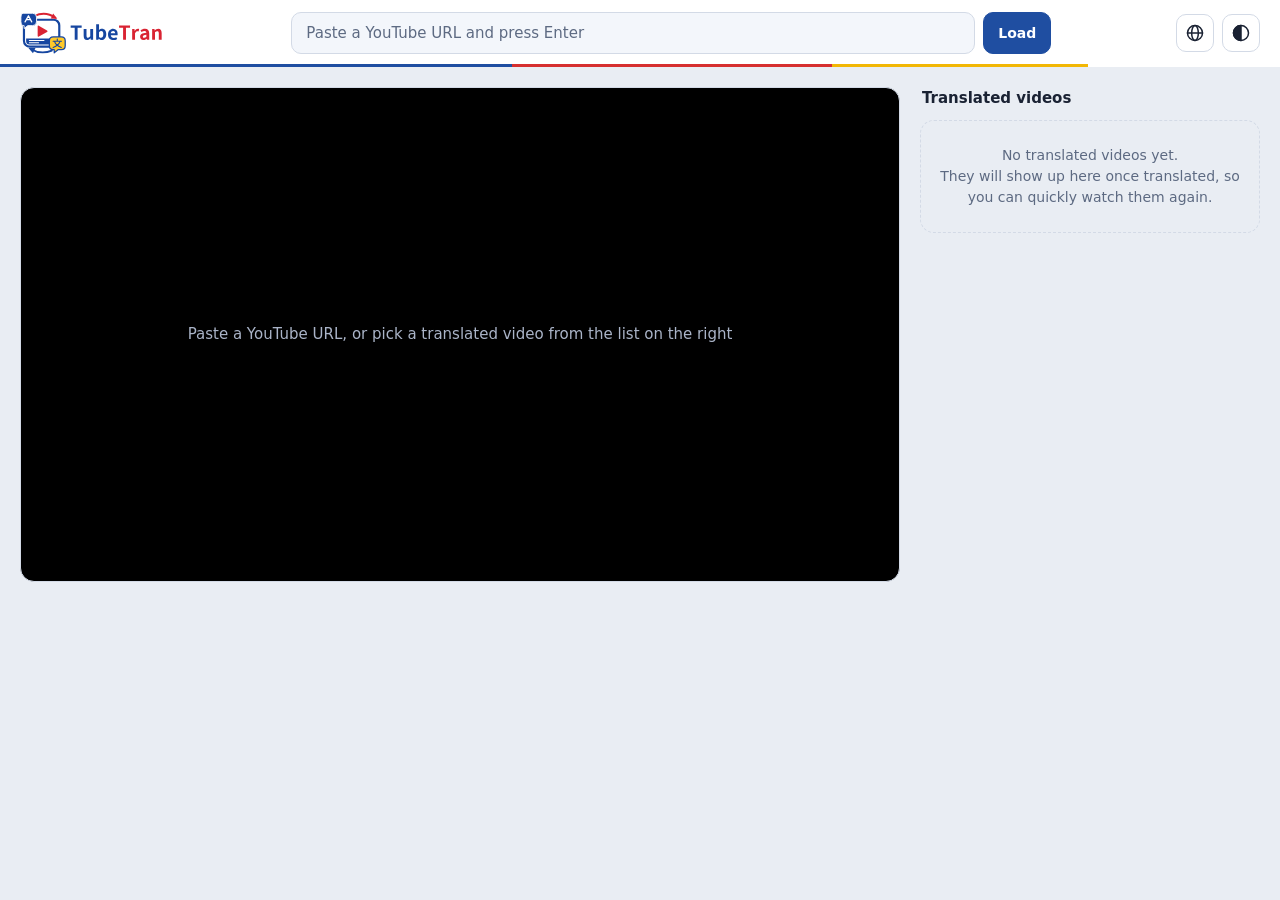
==== static/index.html @ b9a3c611 "水管譯工（trantube）：YouTube 字幕下載、翻譯與雙語播放 本機網頁應用：貼上 YouTube 網址即可播放，並顯示原文＋繁體中文雙語字幕。  後端（FastAPI） - yt-dlp 取" ====
<!doctype html>
<html lang="zh-Hant">
<head>
  <meta charset="utf-8">
  <meta name="viewport" content="width=device-width, initial-scale=1">
  <title>水管譯工</title>
  <link id="favicon" rel="icon" href="/static/logo/tubetran-rx78-light-icon.svg" type="image/svg+xml">
  <meta name="theme-color" content="#1646a0" media="(prefers-color-scheme: light)">
  <meta name="theme-color" content="#1a1030" media="(prefers-color-scheme: dark)">
  <meta name="color-scheme" content="light dark">
  <script>
    // 載入前先套用主題與語系，避免閃爍。
    // 主題／語系只有明確選了才記錄；沒有記錄（預設）就跟隨系統。
    (function () {
      var d = document.documentElement, theme = "auto", lang = "auto";
      try {
        var t = localStorage.getItem("theme"); if (t === "light" || t === "dark") theme = t;
        var l = localStorage.getItem("lang"); if (l === "zh-TW" || l === "en") lang = l;
      } catch (_) {}
      if (theme !== "auto") d.dataset.theme = theme;
      var eff = lang !== "auto" ? lang : (/^zh/i.test(navigator.language || "") ? "zh-TW" : "en");
      d.lang = eff === "en" ? "en" : "zh-Hant";
      d.dataset.lang = eff === "en" ? "en" : "zh";
      document.title = eff === "en" ? "TubeTran" : "水管譯工";
      var dark = theme === "dark" || (theme === "auto" && matchMedia("(prefers-color-scheme: dark)").matches);
      document.getElementById("favicon").href =
        "/static/logo/" + (dark ? "tubetran-eva-dark-icon.svg" : "tubetran-rx78-light-icon.svg");
    })();
  </script>
  <link rel="stylesheet" href="/static/style.css">
</head>
<body>
  <header class="topbar">
    <!-- 標誌：淺色＝RX-78-2、深色＝EVA 初號機；中文／英文各一版，由 CSS 依主題與語系只顯示其中一個 -->
    <div class="brand">
      <img class="brand-logo light zh" src="/static/logo/tubetran-rx78-light-zh-TW.svg" alt="水管譯工" data-i18n-attr="alt:brand_alt">
      <img class="brand-logo light en" src="/static/logo/tubetran-rx78-light-en.svg" alt="水管譯工" data-i18n-attr="alt:brand_alt">
      <img class="brand-logo dark zh" src="/static/logo/tubetran-eva-dark-zh-TW.svg" alt="水管譯工" data-i18n-attr="alt:brand_alt">
      <img class="brand-logo dark en" src="/static/logo/tubetran-eva-dark-en.svg" alt="水管譯工" data-i18n-attr="alt:brand_alt">
    </div>
    <form id="form">
      <input id="url" placeholder="貼上 YouTube 網址，按 Enter 載入" data-i18n-attr="placeholder:url_ph" required autocomplete="off">
      <button class="btn primary" data-i18n="load">載入</button>
    </form>
    <!-- 三態按鈕：每按一下切換到下一個狀態（自動 → 第二個 → 第三個 → 自動）。
         圖示全部是單色向量（currentColor），不使用有自己顏色的字元／emoji。 -->
    <div class="hdr-ctrls">
      <button id="lang-btn" class="btn icon ctrl-btn" type="button" data-state="auto">
        <!-- 自動（跟隨系統語言）：地球 -->
        <svg class="st" data-s="auto" viewBox="0 0 24 24" fill="none" stroke="currentColor" stroke-width="1.8" stroke-linecap="round" stroke-linejoin="round" aria-hidden="true">
          <circle cx="12" cy="12" r="9"/><ellipse cx="12" cy="12" rx="4" ry="9"/><path d="M3 12h18"/>
        </svg>
        <span class="st txt" data-s="zh-TW" aria-hidden="true">中</span>
        <span class="st txt" data-s="en" aria-hidden="true">EN</span>
      </button>
      <button id="theme-btn" class="btn icon ctrl-btn" type="button" data-state="auto">
        <!-- 自動（跟隨系統配色）：半填色、半不填色的圓 -->
        <svg class="st" data-s="auto" viewBox="0 0 24 24" fill="none" stroke="currentColor" stroke-width="1.8" stroke-linecap="round" stroke-linejoin="round" aria-hidden="true">
          <circle cx="12" cy="12" r="9"/><path d="M12 3a9 9 0 0 0 0 18z" fill="currentColor"/>
        </svg>
        <!-- 淺色：太陽 -->
        <svg class="st" data-s="light" viewBox="0 0 24 24" fill="none" stroke="currentColor" stroke-width="1.8" stroke-linecap="round" stroke-linejoin="round" aria-hidden="true">
          <circle cx="12" cy="12" r="4"/><path d="M12 2.5v2.2M12 19.3v2.2M2.5 12h2.2M19.3 12h2.2M5.3 5.3l1.6 1.6M17.1 17.1l1.6 1.6M5.3 18.7l1.6-1.6M17.1 6.9l1.6-1.6"/>
        </svg>
        <!-- 深色：月亮 -->
        <svg class="st" data-s="dark" viewBox="0 0 24 24" fill="none" stroke="currentColor" stroke-width="1.8" stroke-linecap="round" stroke-linejoin="round" aria-hidden="true">
          <path d="M20.5 14.2A8.5 8.5 0 1 1 9.8 3.5a6.8 6.8 0 0 0 10.7 10.7z"/>
        </svg>
      </button>
    </div>
  </header>

  <main class="layout">
    <section class="col-main">
      <div id="stage">
        <div id="empty" data-i18n="empty">貼上 YouTube 網址，或從右側選一支已翻譯的影片</div>
        <div id="player"></div>
        <div id="overlay"></div>
        <div id="busy" hidden><span class="spin" aria-hidden="true"></span><span id="busy-text"></span></div>
        <button id="fs" type="button" title="全螢幕 (F)" aria-label="全螢幕" data-i18n-attr="title:fs;aria-label:fs">⛶</button>
      </div>

      <!-- 影片標題：有譯名時譯名為主、原標題為輔（與右側影片清單一致） -->
      <div id="vtitle" hidden>
        <div class="vt-main"></div>
        <div class="vt-orig" hidden></div>
      </div>

      <div id="progress" class="card" hidden aria-live="polite">
        <ol class="steps">
          <li data-step="subs" data-i18n="step_subs">取得字幕</li>
          <li data-step="stt" data-i18n="step_stt" hidden>語音辨識</li>
          <li data-step="trans" data-i18n="step_trans">翻譯</li>
        </ol>
        <div class="pbar" role="progressbar" aria-valuemin="0" aria-valuemax="100"><div id="pfill" class="fill"></div></div>
        <div class="pline"><span id="plabel"></span><b id="ppct"></b></div>
        <p id="phint" class="phint"></p>
      </div>

      <div id="status" role="status"></div>

      <div id="bar" class="toolbar" hidden>
        <div class="seg" role="radiogroup" aria-label="字幕顯示模式" data-i18n-attr="aria-label:mode_label">
          <label><input type="radio" name="mode" value="both" checked><span data-i18n="mode_both">雙語</span></label>
          <label><input type="radio" name="mode" value="orig"><span data-i18n="mode_orig">原文</span></label>
          <label><input type="radio" name="mode" value="trans"><span data-i18n="mode_trans">譯文</span></label>
        </div>
        <label class="check"><input type="checkbox" id="hide-native" checked> <span data-i18n="hide_native">隱藏 YouTube 原字幕</span></label>
        <span class="sp"></span>
        <a id="dl-srt" class="btn" href="#" data-i18n="dl_srt">下載 SRT</a>
        <a id="dl-vtt" class="btn" href="#" data-i18n="dl_vtt">下載 VTT</a>
      </div>

      <details id="transcript" class="card" hidden>
        <summary><span id="transcript-title"></span></summary>
        <div id="list"></div>
      </details>
    </section>

    <aside class="col-side">
      <div class="side-head">
        <h2 data-i18n="side_title">已翻譯的影片</h2>
        <span id="lib-count" class="badge"></span>
      </div>
      <div id="library"></div>
    </aside>
  </main>
  <script src="/static/i18n.js"></script>
  <script src="/static/app.js"></script>
</body>
</html>
---- static/style.css ----
/* ── 主題色票 ──────────────────────────────────────────
   淺色：RX-78-2 鋼彈（白、藍、紅、黃）
   深色：EVA 初號機（紫、螢光綠、橘） */
:root {
  color-scheme: light;
  --bg: #e9edf3;
  --surface: #ffffff;
  --surface-2: #f3f6fb;
  --border: #d3dae6;
  --text: #1a2233;
  --muted: #5d6a82;
  --primary: #1f4ea1;          /* RX-78-2 藍 */
  --primary-hover: #173c7e;
  --on-primary: #ffffff;
  --accent: #1f4ea1;           /* 譯文顏色 */
  --danger: #d62f2f;           /* RX-78-2 紅 */
  --warn: #f2b705;             /* RX-78-2 黃 */
  --hl: #dbe6fa;
  --ring: #f2b705;
  --stripe: linear-gradient(90deg, #1f4ea1 0 40%, #d62f2f 40% 65%, #f2b705 65% 85%, #ffffff 85%);
  --radius: 14px;
  --topbar-h: 72px;
}
@media (prefers-color-scheme: dark) {
  :root:not([data-theme="light"]) {
    color-scheme: dark;
    --bg: #0e0818;
    --surface: #1a1030;
    --surface-2: #231544;
    --border: #3a2766;
    --text: #ece5f8;
    --muted: #a597c4;
    --primary: #7a3fe0;        /* 初號機紫 */
    --primary-hover: #9158f0;
    --on-primary: #ffffff;
    --accent: #9dff2e;         /* 螢光綠 */
    --danger: #ff6a1a;         /* 橘 */
    --warn: #ff8a1f;
    --hl: #2f1c5a;
    --ring: #9dff2e;
    --stripe: linear-gradient(90deg, #7a3fe0 0 45%, #9dff2e 45% 75%, #ff8a1f 75%);
  }
}
:root[data-theme="dark"] {
  color-scheme: dark;
  --bg: #0e0818;
  --surface: #1a1030;
  --surface-2: #231544;
  --border: #3a2766;
  --text: #ece5f8;
  --muted: #a597c4;
  --primary: #7a3fe0;
  --primary-hover: #9158f0;
  --on-primary: #ffffff;
  --accent: #9dff2e;
  --danger: #ff6a1a;
  --warn: #ff8a1f;
  --hl: #2f1c5a;
  --ring: #9dff2e;
  --stripe: linear-gradient(90deg, #7a3fe0 0 45%, #9dff2e 45% 75%, #ff8a1f 75%);
}

* { box-sizing: border-box; }
html { scrollbar-color: var(--border) transparent; }
body {
  margin: 0; background: var(--bg); color: var(--text);
  font: 15px/1.5 system-ui, -apple-system, "Segoe UI", "Microsoft JhengHei", sans-serif;
}
:focus-visible { outline: 2px solid var(--ring); outline-offset: 2px; }

/* ── 頂欄 ── */
.topbar {
  position: sticky; top: 0; z-index: 10;
  display: flex; align-items: center; gap: 14px;
  padding: 10px 20px; background: var(--surface);
  border-bottom: 1px solid var(--border);
}
.topbar::after { content: ""; position: absolute; left: 0; right: 0; bottom: -1px; height: 3px; background: var(--stripe); }
/* 左上角標誌：四張圖（淺／深 × 中／英），依「實際生效的主題」與「語系」只顯示其中一張。
   預設（沒有 data-theme）= 跟隨系統：先當淺色，系統是深色時由底下的 media 蓋掉。
   語系：data-lang="en" 顯示英文版，其餘（含尚未設定）顯示中文版。 */
.brand { flex: none; display: flex; align-items: center; user-select: none; }
.brand-logo { display: none; height: 46px; width: auto; }
:root:not([data-theme="dark"]):not([data-lang="en"]) .brand-logo.light.zh,
:root:not([data-theme="dark"])[data-lang="en"] .brand-logo.light.en,
:root[data-theme="dark"]:not([data-lang="en"]) .brand-logo.dark.zh,
:root[data-theme="dark"][data-lang="en"] .brand-logo.dark.en { display: block; }
@media (prefers-color-scheme: dark) {
  :root:not([data-theme]):not([data-lang="en"]) .brand-logo.light.zh,
  :root:not([data-theme])[data-lang="en"] .brand-logo.light.en { display: none; }
  :root:not([data-theme]):not([data-lang="en"]) .brand-logo.dark.zh,
  :root:not([data-theme])[data-lang="en"] .brand-logo.dark.en { display: block; }
}

/* 右上角：語言與主題的三態按鈕。圖示一律用 currentColor（單色），依 data-state 只顯示目前狀態的那一個 */
.hdr-ctrls { display: flex; gap: 8px; flex: none; }
.ctrl-btn { color: var(--text); }
.ctrl-btn .st { display: none; width: 20px; height: 20px; }
.ctrl-btn .st.txt { width: auto; height: auto; font-size: 15px; font-weight: 700; line-height: 1; letter-spacing: 0; }
.ctrl-btn[data-state="auto"] .st[data-s="auto"],
.ctrl-btn[data-state="light"] .st[data-s="light"],
.ctrl-btn[data-state="dark"] .st[data-s="dark"],
.ctrl-btn[data-state="zh-TW"] .st[data-s="zh-TW"],
.ctrl-btn[data-state="en"] .st[data-s="en"] { display: block; }
#form { flex: 1; display: flex; gap: 8px; max-width: 760px; margin: 0 auto; }
#url {
  flex: 1; min-width: 0; padding: 9px 14px; border-radius: 10px;
  border: 1px solid var(--border); background: var(--surface-2); color: var(--text); font: inherit;
}
#url::placeholder { color: var(--muted); }

/* ── 按鈕 ── */
.btn {
  display: inline-flex; align-items: center; justify-content: center; gap: 6px;
  padding: 8px 14px; border-radius: 10px; border: 1px solid var(--border);
  background: var(--surface); color: var(--text); font: inherit; font-size: 14px;
  text-decoration: none; cursor: pointer; transition: background .15s, border-color .15s;
}
.btn:hover { background: var(--surface-2); border-color: var(--primary); }
.btn.primary { background: var(--primary); border-color: var(--primary); color: var(--on-primary); font-weight: 600; }
.btn.primary:hover { background: var(--primary-hover); border-color: var(--primary-hover); }
.btn.icon { width: 38px; height: 38px; padding: 0; font-size: 18px; }

/* ── 版面 ── */
.layout {
  display: grid; grid-template-columns: minmax(0, 1fr) 340px; gap: 20px;
  max-width: 1500px; margin: 0 auto; padding: 20px;
  align-items: start;
}
.col-main { min-width: 0; }
.card { background: var(--surface); border: 1px solid var(--border); border-radius: var(--radius); }

/* ── 播放器與字幕疊層 ── */
#stage {
  position: relative; width: 100%; aspect-ratio: 16 / 9; background: #000;
  border-radius: var(--radius); overflow: hidden; border: 1px solid var(--border);
  container-type: inline-size;
}
#stage:fullscreen { aspect-ratio: auto; height: 100%; border: 0; border-radius: 0; }
#empty {
  position: absolute; inset: 0; display: grid; place-items: center; padding: 24px;
  text-align: center; color: #aab4c8; font-size: 15px;
}
#empty[hidden] { display: none; }
#player, #player iframe { position: absolute; inset: 0; width: 100%; height: 100%; }
/* 字幕疊在影片上；不攔截點擊，避免擋住播放器操作 */
#overlay {
  position: absolute; left: 4%; right: 4%; bottom: max(56px, 9%); z-index: 1;
  text-align: center; pointer-events: none;
  font-size: clamp(14px, 2.6cqw, 44px); line-height: 1.4; color: #fff;
  text-shadow: 0 0 4px #000, 0 0 4px #000, 1px 1px 2px #000;
}
#overlay div { margin-top: .15em; }
#overlay .t { color: #fde047; }
#fs {
  position: absolute; top: 10px; right: 10px; z-index: 2;
  padding: 4px 10px; font-size: 18px; border-radius: 8px; border: 0;
  background: #000a; color: #fff; cursor: pointer; opacity: 0; transition: opacity .2s;
}
#stage:hover #fs, #stage.active #fs { opacity: 1; }
#stage:fullscreen:not(.active) { cursor: none; }

/* ── 處理進度（取得字幕／辨識／翻譯） ── */
#progress { margin-top: 12px; padding: 16px 18px; border-color: var(--primary); }
#progress[hidden] { display: none; }
.steps { list-style: none; display: flex; gap: 8px; margin: 0 0 12px; padding: 0; flex-wrap: wrap; }
.steps li[hidden] { display: none; }
.steps li {
  padding: 3px 12px; border-radius: 999px; font-size: 13px;
  background: var(--surface-2); border: 1px solid var(--border); color: var(--muted);
}
.steps li.done { color: var(--text); }
.steps li.done::before { content: "✓ "; color: var(--accent); font-weight: 700; }
.steps li.active { background: var(--primary); border-color: var(--primary); color: var(--on-primary); font-weight: 600; }
.pbar { height: 14px; border-radius: 999px; background: var(--surface-2); border: 1px solid var(--border); overflow: hidden; }
.pbar .fill {
  height: 100%; width: 0; border-radius: 999px; background: var(--primary);
  background-image: linear-gradient(45deg, #fff3 25%, transparent 25% 50%, #fff3 50% 75%, transparent 75%);
  background-size: 22px 22px; animation: stripes 1s linear infinite;
  transition: width .5s ease;
}
.pbar.indet .fill { width: 35%; transition: none; animation: stripes 1s linear infinite, slide 1.4s ease-in-out infinite; }
.pline { display: flex; justify-content: space-between; align-items: baseline; margin-top: 10px; font-size: 14px; }
.pline b { font-size: 20px; color: var(--accent); font-variant-numeric: tabular-nums; }
.phint { margin: 6px 0 0; font-size: 12.5px; color: var(--muted); }
@keyframes stripes { to { background-position: 22px 0; } }
@keyframes slide { 0% { margin-left: -35%; } 100% { margin-left: 100%; } }

#busy {
  position: absolute; top: 10px; left: 10px; z-index: 2; display: flex; align-items: center; gap: 8px;
  padding: 5px 12px; border-radius: 999px; background: #000b; color: #fff; font-size: 13px; pointer-events: none;
}
#busy[hidden] { display: none; }
.spin { width: 12px; height: 12px; border-radius: 50%; border: 2px solid #fff5; border-top-color: #fff; animation: spin .8s linear infinite; }
@keyframes spin { to { transform: rotate(360deg); } }
@media (prefers-reduced-motion: reduce) {
  .pbar .fill, .pbar.indet .fill, .spin { animation: none; }
}

/* 播放器下方的影片標題 */
#vtitle { margin: 12px 2px 0; }
#vtitle[hidden] { display: none; }
.vt-main { font-size: 18px; font-weight: 700; line-height: 1.4; overflow-wrap: anywhere; }
.vt-orig { margin-top: 2px; font-size: 13px; color: var(--muted); overflow-wrap: anywhere; }
.vt-orig[hidden] { display: none; }
#vtitle + #progress, #vtitle + #status { margin-top: 10px; }

#status { margin: 12px 2px 0; color: var(--muted); font-size: 14px; min-height: 1.5em; }
#status.err { color: var(--danger); font-weight: 600; }

/* ── 工具列 ── */
.toolbar { display: flex; flex-wrap: wrap; align-items: center; gap: 12px; margin: 12px 0; }
.toolbar[hidden] { display: none; }
.sp { flex: 1; }
.seg { display: inline-flex; padding: 3px; gap: 2px; border-radius: 10px; background: var(--surface-2); border: 1px solid var(--border); }
.seg label { cursor: pointer; }
.seg input { position: absolute; opacity: 0; pointer-events: none; }
.seg span { display: block; padding: 5px 14px; border-radius: 8px; font-size: 14px; color: var(--muted); }
.seg input:checked + span { background: var(--primary); color: var(--on-primary); font-weight: 600; }
.seg input:focus-visible + span { outline: 2px solid var(--ring); outline-offset: 1px; }
.check { display: inline-flex; align-items: center; gap: 6px; font-size: 14px; color: var(--muted); cursor: pointer; }
.check input { accent-color: var(--primary); }

/* ── 字幕清單（預設收合） ── */
#transcript[hidden] { display: none; }
#transcript summary {
  list-style: none; cursor: pointer; padding: 12px 16px; font-weight: 600;
  display: flex; align-items: center; gap: 8px; user-select: none;
}
#transcript summary::-webkit-details-marker { display: none; }
#transcript summary::before {
  content: ""; width: 7px; height: 7px; border-right: 2px solid var(--muted); border-bottom: 2px solid var(--muted);
  transform: rotate(-45deg); transition: transform .15s;
}
#transcript[open] summary::before { transform: rotate(45deg); }
#transcript[open] summary { border-bottom: 1px solid var(--border); }
#list { position: relative; max-height: 380px; overflow-y: auto; }
.row { padding: 9px 16px; cursor: pointer; border-left: 3px solid transparent; border-bottom: 1px solid var(--border); font-size: 14px; }
.row:last-child { border-bottom: 0; }
.row:hover { background: var(--surface-2); }
.row.on { background: var(--hl); border-left-color: var(--primary); }
.row small { display: block; color: var(--muted); font-size: 12px; }
.row .t { color: var(--accent); }

/* ── 右側影片庫 ── */
.col-side { position: sticky; top: calc(var(--topbar-h) + 12px); max-height: calc(100vh - var(--topbar-h) - 32px); display: flex; flex-direction: column; }
.side-head { display: flex; align-items: center; justify-content: space-between; margin: 0 2px 10px; }
.side-head h2 { margin: 0; font-size: 15px; }
.badge {
  display: inline-block; padding: 1px 8px; border-radius: 999px; font-size: 12px;
  background: var(--surface-2); border: 1px solid var(--border); color: var(--muted);
}
.badge:empty { display: none; }
#library { overflow-y: auto; display: flex; flex-direction: column; gap: 10px; padding-bottom: 4px; }
.lib-empty { padding: 24px 12px; text-align: center; color: var(--muted); font-size: 14px; border: 1px dashed var(--border); border-radius: var(--radius); }
.item {
  position: relative; display: flex; gap: 10px; padding: 8px; width: 100%; text-align: left;
  background: var(--surface); border: 1px solid var(--border); border-radius: 12px;
  color: inherit; font: inherit; cursor: pointer; transition: border-color .15s, background .15s;
}
.item:hover { border-color: var(--primary); }
.item.active { background: var(--hl); border-color: var(--primary); box-shadow: inset 3px 0 0 var(--primary); }
.item img { width: 112px; aspect-ratio: 16 / 9; object-fit: cover; border-radius: 8px; background: var(--surface-2); flex: none; }
.item .info { min-width: 0; padding-right: 22px; }
.item .name {
  font-size: 13.5px; font-weight: 600; line-height: 1.35;
  display: -webkit-box; -webkit-line-clamp: 2; -webkit-box-orient: vertical; overflow: hidden;
}
.item .orig {
  margin-top: 2px; font-size: 12px; color: var(--muted);
  white-space: nowrap; overflow: hidden; text-overflow: ellipsis;
}
.item .meta { margin-top: 4px; font-size: 12px; color: var(--muted); }
.item .resume { margin-top: 6px; height: 3px; border-radius: 3px; background: var(--border); overflow: hidden; }
.item .resume[hidden] { display: none; }
.item .resume i { display: block; height: 100%; background: var(--accent); transition: width .4s; }
.item .del {
  position: absolute; top: 6px; right: 6px; width: 24px; height: 24px; border-radius: 6px;
  border: 0; background: transparent; color: var(--muted); font-size: 14px; line-height: 1; cursor: pointer;
  opacity: 0; transition: opacity .15s, background .15s, color .15s;
}
.item:hover .del, .item:focus-within .del, .item .del:focus-visible { opacity: 1; }
/* 「檢查」按鈕：在刪除鈕左邊，只有已完成的項目才有 */
.item .chk {
  position: absolute; top: 6px; right: 34px; z-index: 2; width: 24px; height: 24px; border-radius: 6px;
  border: 0; background: transparent; color: var(--muted); cursor: pointer;
  display: grid; place-items: center; opacity: 0; transition: opacity .15s, background .15s, color .15s;
}
.item .chk svg { width: 16px; height: 16px; }
.item:hover .chk, .item:focus-within .chk, .item .chk:focus-visible, .item .chk.busy { opacity: 1; }
.item .chk:hover { background: var(--primary); color: var(--on-primary); }
.item .chk.busy { pointer-events: none; }
.item .chk.busy svg { animation: spin .8s linear infinite; }
.item:not(.pending) .info { padding-right: 56px; }
@media (hover: none) { .item .chk { opacity: 1; } }
.item .del:hover { background: var(--danger); color: #fff; }
@media (hover: none) { .item .del { opacity: 1; } }

/* 翻譯進行中的句子：譯文尚未產生 */
.pending { opacity: .6; font-style: italic; }
#overlay .t.pending { color: #fff; opacity: .6; }

/* ── 影片庫：尚未完成的影片（半透明＋進度填滿） ── */
.item { overflow: hidden; }
.item > img, .item > .info { position: relative; z-index: 1; }
.item .del { z-index: 2; }
.item .pfill { position: absolute; inset: 0; pointer-events: none; z-index: 0; }
.item .pfill i {
  display: block; height: 100%; width: 0; transition: width .6s ease;
  background: color-mix(in srgb, var(--accent) 32%, transparent);
  border-right: 2px solid var(--accent);
}
.item.pending { border-style: dashed; }
.item.pending > img, .item.pending > .info { opacity: .62; }
.item.pending:hover > img, .item.pending:hover > .info { opacity: .85; }
.item.indet .pfill i { width: 35%; transition: none; border-right: 0; animation: slide 1.6s ease-in-out infinite; }
.item.paused .pfill i { background: color-mix(in srgb, var(--warn) 30%, transparent); border-right-color: var(--warn); }
.item .state { margin-top: 4px; font-size: 12px; font-weight: 600; color: var(--accent); }
.item.paused .state { color: var(--warn); }
.item .state[hidden] { display: none; }
.item.running .del { display: none; } /* 背景任務進行中不能刪除 */
@media (prefers-reduced-motion: reduce) { .item.indet .pfill i { animation: none; width: 100%; opacity: .5; } }

/* ── 窄螢幕 ── */
@media (max-width: 960px) {
  .layout { grid-template-columns: 1fr; padding: 14px; }
  .col-side { position: static; max-height: none; }
  #library { max-height: 60vh; }
  .brand-logo { height: 36px; }
  .topbar { flex-wrap: wrap; }
  #form { order: 3; flex-basis: 100%; max-width: none; } /* 窄螢幕：網址列換到第二行 */
  .hdr-ctrls { margin-left: auto; }
  .topbar { padding: 10px 14px; }
}
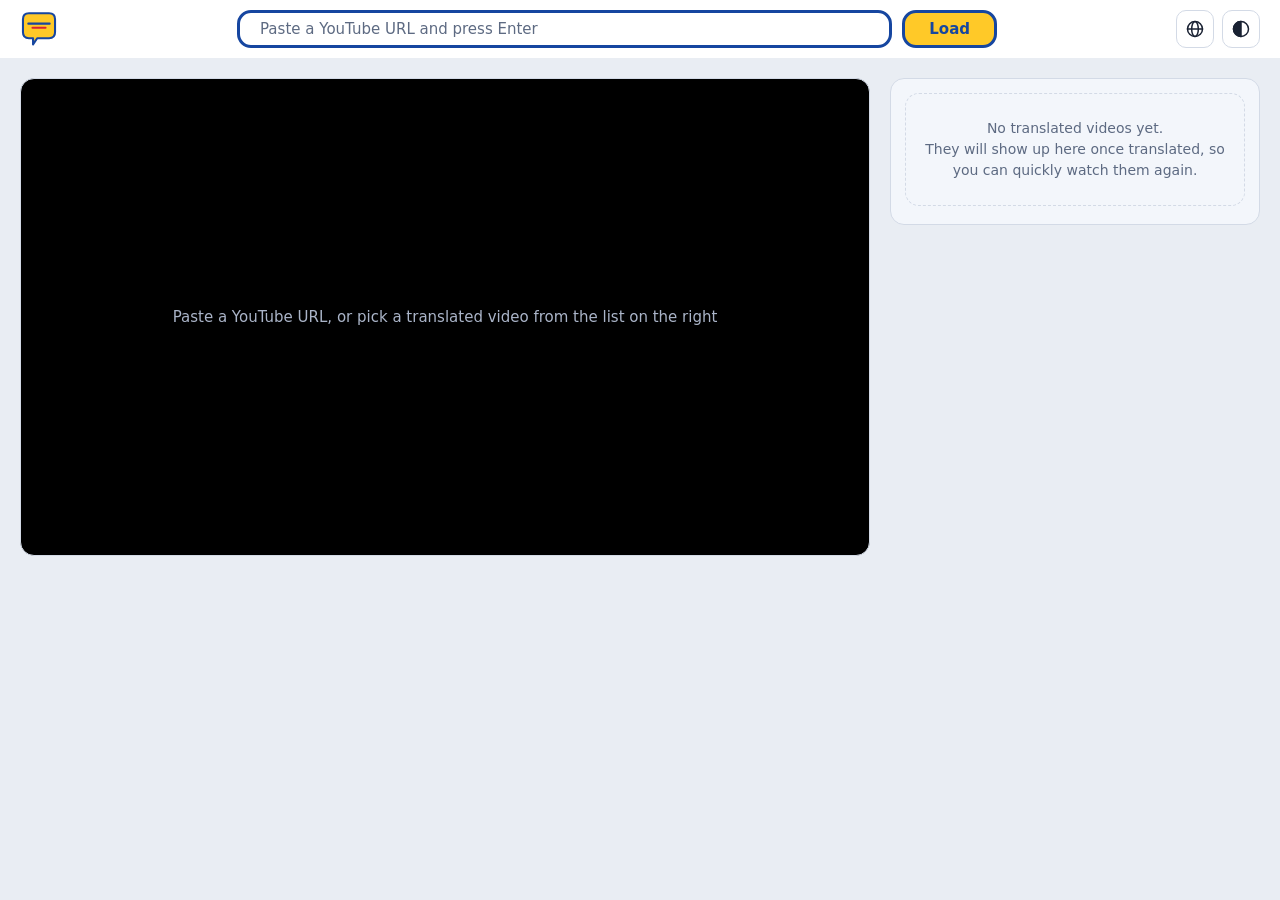
==== commit 2952296d: "影片庫搜尋與標籤、卡片版面與圖示風格改版 影片庫 - 新增搜尋（標題、譯名、標籤）與標籤：每支影片可加標籤，點標籤篩選（可複選，需同時符合），標籤存在 cache/<id>/tags.json - 卡" ====
--- a/static/index.html
+++ b/static/index.html
@@ -4,7 +4,7 @@
   <meta charset="utf-8">
   <meta name="viewport" content="width=device-width, initial-scale=1">
   <title>水管譯工</title>
-  <link id="favicon" rel="icon" href="/static/logo/tubetran-rx78-light-icon.svg" type="image/svg+xml">
+  <link id="favicon" rel="icon" href="/static/logo/tubetran-light-icon.svg" type="image/svg+xml">
   <meta name="theme-color" content="#1646a0" media="(prefers-color-scheme: light)">
   <meta name="theme-color" content="#1a1030" media="(prefers-color-scheme: dark)">
   <meta name="color-scheme" content="light dark">
@@ -24,19 +24,17 @@
       document.title = eff === "en" ? "TubeTran" : "水管譯工";
       var dark = theme === "dark" || (theme === "auto" && matchMedia("(prefers-color-scheme: dark)").matches);
       document.getElementById("favicon").href =
-        "/static/logo/" + (dark ? "tubetran-eva-dark-icon.svg" : "tubetran-rx78-light-icon.svg");
+        "/static/logo/" + (dark ? "tubetran-dark-icon.svg" : "tubetran-light-icon.svg");
     })();
   </script>
   <link rel="stylesheet" href="/static/style.css">
 </head>
 <body>
   <header class="topbar">
-    <!-- 標誌：淺色＝RX-78-2、深色＝EVA 初號機；中文／英文各一版，由 CSS 依主題與語系只顯示其中一個 -->
+    <!-- 標誌：只有圖示，不放程式名稱（名稱只出現在網頁標題與桌面版視窗標題）；淺色／深色各一個，由 CSS 依主題只顯示其中一個 -->
     <div class="brand">
-      <img class="brand-logo light zh" src="/static/logo/tubetran-rx78-light-zh-TW.svg" alt="水管譯工" data-i18n-attr="alt:brand_alt">
-      <img class="brand-logo light en" src="/static/logo/tubetran-rx78-light-en.svg" alt="水管譯工" data-i18n-attr="alt:brand_alt">
-      <img class="brand-logo dark zh" src="/static/logo/tubetran-eva-dark-zh-TW.svg" alt="水管譯工" data-i18n-attr="alt:brand_alt">
-      <img class="brand-logo dark en" src="/static/logo/tubetran-eva-dark-en.svg" alt="水管譯工" data-i18n-attr="alt:brand_alt">
+      <img class="brand-logo light" src="/static/logo/tubetran-light-icon.svg" alt="" aria-hidden="true">
+      <img class="brand-logo dark" src="/static/logo/tubetran-dark-icon.svg" alt="" aria-hidden="true">
     </div>
     <form id="form">
       <input id="url" placeholder="貼上 YouTube 網址，按 Enter 載入" data-i18n-attr="placeholder:url_ph" required autocomplete="off">
@@ -117,12 +115,15 @@
       </details>
     </section>
 
-    <aside class="col-side">
-      <div class="side-head">
-        <h2 data-i18n="side_title">已翻譯的影片</h2>
-        <span id="lib-count" class="badge"></span>
+    <aside class="col-side" aria-label="已翻譯的影片" data-i18n-attr="aria-label:side_title">
+      <!-- 搜尋與標籤篩選：放在 #library 之外，清單重畫時不會失去輸入焦點 -->
+      <div id="lib-tools" hidden>
+        <input id="lib-search" type="search" placeholder="搜尋標題或標籤" autocomplete="off"
+               data-i18n-attr="placeholder:lib_search_ph;aria-label:lib_search_ph">
+        <div id="tag-filter" role="group" aria-label="依標籤篩選" data-i18n-attr="aria-label:tag_filter_label"></div>
       </div>
       <div id="library"></div>
+      <datalist id="tag-suggest"></datalist>
     </aside>
   </main>
   <script src="/static/i18n.js"></script>
--- a/static/style.css
+++ b/static/style.css
@@ -1,6 +1,6 @@
 /* ── 主題色票 ──────────────────────────────────────────
-   淺色：RX-78-2 鋼彈（白、藍、紅、黃）
-   深色：EVA 初號機（紫、螢光綠、橘） */
+   淺色：白、藍、紅、黃
+   深色：紫、螢光綠、橘 */
 :root {
   color-scheme: light;
   --bg: #e9edf3;
@@ -9,17 +9,20 @@
   --border: #d3dae6;
   --text: #1a2233;
   --muted: #5d6a82;
-  --primary: #1f4ea1;          /* RX-78-2 藍 */
+  --primary: #1f4ea1;          /* 藍 */
   --primary-hover: #173c7e;
   --on-primary: #ffffff;
   --accent: #1f4ea1;           /* 譯文顏色 */
-  --danger: #d62f2f;           /* RX-78-2 紅 */
-  --warn: #f2b705;             /* RX-78-2 黃 */
+  --danger: #d62f2f;           /* 紅 */
+  --warn: #f2b705;             /* 黃 */
   --hl: #dbe6fa;
   --ring: #f2b705;
-  --stripe: linear-gradient(90deg, #1f4ea1 0 40%, #d62f2f 40% 65%, #f2b705 65% 85%, #ffffff 85%);
+  /* 圖示風格的控制項（頁首輸入框與載入鈕）：粗外框＋與外框不同色的填色，色票取自圖示 */
+  --brand-edge: #1646a0;       /* 圖示外框（藍） */
+  --brand-fill: #ffc928;       /* 圖示底色（黃） */
+  --brand-ink: #1646a0;        /* 按鈕文字 */
   --radius: 14px;
-  --topbar-h: 72px;
+  --topbar-h: 58px;
 }
 @media (prefers-color-scheme: dark) {
   :root:not([data-theme="light"]) {
@@ -30,7 +33,7 @@
     --border: #3a2766;
     --text: #ece5f8;
     --muted: #a597c4;
-    --primary: #7a3fe0;        /* 初號機紫 */
+    --primary: #7a3fe0;        /* 紫 */
     --primary-hover: #9158f0;
     --on-primary: #ffffff;
     --accent: #9dff2e;         /* 螢光綠 */
@@ -38,7 +41,9 @@
     --warn: #ff8a1f;
     --hl: #2f1c5a;
     --ring: #9dff2e;
-    --stripe: linear-gradient(90deg, #7a3fe0 0 45%, #9dff2e 45% 75%, #ff8a1f 75%);
+    --brand-edge: #7443c5;     /* 圖示外框（紫） */
+    --brand-fill: #a8f044;     /* 圖示底色（綠） */
+    --brand-ink: #171322;
   }
 }
 :root[data-theme="dark"] {
@@ -57,7 +62,9 @@
   --warn: #ff8a1f;
   --hl: #2f1c5a;
   --ring: #9dff2e;
-  --stripe: linear-gradient(90deg, #7a3fe0 0 45%, #9dff2e 45% 75%, #ff8a1f 75%);
+  --brand-edge: #7443c5;
+  --brand-fill: #a8f044;
+  --brand-ink: #171322;
 }
 
 * { box-sizing: border-box; }
@@ -73,23 +80,16 @@
   position: sticky; top: 0; z-index: 10;
   display: flex; align-items: center; gap: 14px;
   padding: 10px 20px; background: var(--surface);
-  border-bottom: 1px solid var(--border);
-}
-.topbar::after { content: ""; position: absolute; left: 0; right: 0; bottom: -1px; height: 3px; background: var(--stripe); }
-/* 左上角標誌：四張圖（淺／深 × 中／英），依「實際生效的主題」與「語系」只顯示其中一張。
-   預設（沒有 data-theme）= 跟隨系統：先當淺色，系統是深色時由底下的 media 蓋掉。
-   語系：data-lang="en" 顯示英文版，其餘（含尚未設定）顯示中文版。 */
+}
+/* 左上角只放圖示（不放程式名稱）：淺／深色各一張，依「實際生效的主題」只顯示其中一張。
+   預設（沒有 data-theme）= 跟隨系統：先當淺色，系統是深色時由底下的 media 蓋掉。 */
 .brand { flex: none; display: flex; align-items: center; user-select: none; }
-.brand-logo { display: none; height: 46px; width: auto; }
-:root:not([data-theme="dark"]):not([data-lang="en"]) .brand-logo.light.zh,
-:root:not([data-theme="dark"])[data-lang="en"] .brand-logo.light.en,
-:root[data-theme="dark"]:not([data-lang="en"]) .brand-logo.dark.zh,
-:root[data-theme="dark"][data-lang="en"] .brand-logo.dark.en { display: block; }
+.brand-logo { display: none; height: 38px; width: auto; }
+:root:not([data-theme="dark"]) .brand-logo.light,
+:root[data-theme="dark"] .brand-logo.dark { display: block; }
 @media (prefers-color-scheme: dark) {
-  :root:not([data-theme]):not([data-lang="en"]) .brand-logo.light.zh,
-  :root:not([data-theme])[data-lang="en"] .brand-logo.light.en { display: none; }
-  :root:not([data-theme]):not([data-lang="en"]) .brand-logo.dark.zh,
-  :root:not([data-theme])[data-lang="en"] .brand-logo.dark.en { display: block; }
+  :root:not([data-theme]) .brand-logo.light { display: none; }
+  :root:not([data-theme]) .brand-logo.dark { display: block; }
 }
 
 /* 右上角：語言與主題的三態按鈕。圖示一律用 currentColor（單色），依 data-state 只顯示目前狀態的那一個 */
@@ -102,12 +102,24 @@
 .ctrl-btn[data-state="dark"] .st[data-s="dark"],
 .ctrl-btn[data-state="zh-TW"] .st[data-s="zh-TW"],
 .ctrl-btn[data-state="en"] .st[data-s="en"] { display: block; }
-#form { flex: 1; display: flex; gap: 8px; max-width: 760px; margin: 0 auto; }
+/* 網址輸入框與載入鈕：與圖示同風格——粗外框、大圓角；輸入框內留白，按鈕填色與外框不同色 */
+#form { flex: 1; display: flex; gap: 10px; max-width: 760px; margin: 0 auto; }
+/* 高度與圖示、右側按鈕一致（38px） */
 #url {
-  flex: 1; min-width: 0; padding: 9px 14px; border-radius: 10px;
-  border: 1px solid var(--border); background: var(--surface-2); color: var(--text); font: inherit;
+  flex: 1; min-width: 0; height: 38px; padding: 0 20px; border-radius: 14px;
+  border: 3px solid var(--brand-edge); background: var(--surface); color: var(--text); font: inherit;
 }
 #url::placeholder { color: var(--muted); }
+/* 取得焦點時不再多一圈外框，改以底色微微染上圖示的填色表示 */
+#url:focus, #url:focus-visible {
+  outline: none; background: color-mix(in srgb, var(--brand-fill) 16%, var(--surface));
+}
+#form .btn.primary {
+  height: 38px; padding: 0 24px; border-radius: 14px; border: 3px solid var(--brand-edge);
+  background: var(--brand-fill); color: var(--brand-ink); font-size: 15px; font-weight: 700;
+}
+#form .btn.primary:hover { background: var(--brand-fill); border-color: var(--brand-edge); filter: brightness(.93); }
+#form .btn.primary:active { filter: brightness(.86); }
 
 /* ── 按鈕 ── */
 .btn {
@@ -119,11 +131,11 @@
 .btn:hover { background: var(--surface-2); border-color: var(--primary); }
 .btn.primary { background: var(--primary); border-color: var(--primary); color: var(--on-primary); font-weight: 600; }
 .btn.primary:hover { background: var(--primary-hover); border-color: var(--primary-hover); }
-.btn.icon { width: 38px; height: 38px; padding: 0; font-size: 18px; }
+.btn.icon { width: 38px; height: 38px; padding: 0; font-size: 18px; } /* 與圖示、網址輸入框同高 */
 
 /* ── 版面 ── */
 .layout {
-  display: grid; grid-template-columns: minmax(0, 1fr) 340px; gap: 20px;
+  display: grid; grid-template-columns: minmax(0, 1fr) 370px; gap: 20px;
   max-width: 1500px; margin: 0 auto; padding: 20px;
   align-items: start;
 }
@@ -243,25 +255,76 @@
 .row .t { color: var(--accent); }
 
 /* ── 右側影片庫 ── */
-.col-side { position: sticky; top: calc(var(--topbar-h) + 12px); max-height: calc(100vh - var(--topbar-h) - 32px); display: flex; flex-direction: column; }
-.side-head { display: flex; align-items: center; justify-content: space-between; margin: 0 2px 10px; }
-.side-head h2 { margin: 0; font-size: 15px; }
-.badge {
-  display: inline-block; padding: 1px 8px; border-radius: 999px; font-size: 12px;
-  background: var(--surface-2); border: 1px solid var(--border); color: var(--muted);
-}
-.badge:empty { display: none; }
+/* 影片清單區：做成獨立的面板（淺底＋細框），與左邊的播放區分開；不使用彩色分隔線 */
+.col-side {
+  position: sticky; top: calc(var(--topbar-h) + 12px); max-height: calc(100vh - var(--topbar-h) - 32px);
+  display: flex; flex-direction: column; padding: 14px;
+  background: var(--surface-2); border: 1px solid var(--border); border-radius: var(--radius);
+}
 #library { overflow-y: auto; display: flex; flex-direction: column; gap: 10px; padding-bottom: 4px; }
-.lib-empty { padding: 24px 12px; text-align: center; color: var(--muted); font-size: 14px; border: 1px dashed var(--border); border-radius: var(--radius); }
+
+/* 搜尋與標籤篩選 */
+#lib-tools { display: flex; flex-direction: column; gap: 8px; margin: 0 2px 10px; }
+#lib-tools[hidden] { display: none; }
+#lib-search {
+  width: 100%; padding: 7px 10px; border-radius: 10px; font: inherit; font-size: 13.5px;
+  border: 1px solid var(--border); background: var(--surface); color: inherit;
+}
+#lib-search:focus-visible { outline: 2px solid var(--ring); outline-offset: 1px; border-color: var(--primary); }
+#tag-filter { display: flex; flex-wrap: wrap; gap: 6px; max-height: 92px; overflow-y: auto; }
+#tag-filter:empty { display: none; }
+.tagchip {
+  display: inline-flex; align-items: center; gap: 4px; padding: 0 9px; border-radius: 999px;
+  font: inherit; font-size: 12px; line-height: 1.7; cursor: pointer;
+  border: 1px solid var(--border); background: var(--surface-2); color: var(--muted);
+  transition: border-color .15s, background .15s, color .15s;
+}
+.tagchip:hover { border-color: var(--primary); color: var(--text); }
+.tagchip:focus-visible { outline: 2px solid var(--ring); outline-offset: 1px; }
+.tagchip small { font-size: 11px; opacity: .75; }
+.tagchip.on { background: var(--primary); border-color: var(--primary); color: var(--on-primary); font-weight: 600; }
+.tagchip.add { border-style: dashed; background: transparent; }
+.tagchip.clear { border: 0; background: transparent; text-decoration: underline; padding: 0 4px; }
+/* 影片卡片上的標籤：疊在縮圖左上角，與右上角的按鈕一樣，滑過卡片（或鍵盤聚焦）才出現；編輯中則一直顯示。
+   容器本身不攔截點擊（避免空白處擋住點擊卡片），只有裡面的標籤、輸入框可以點。 */
+.item .tags, .item .tag-editor {
+  position: absolute; top: 14px; left: 14px; right: 80px; z-index: 2; pointer-events: none;
+  display: flex; flex-wrap: wrap; align-items: flex-start; gap: 4px;
+  max-height: calc(100% - 28px); overflow-y: auto;
+}
+.item.pending .tags, .item.pending .tag-editor { right: 52px; } /* 處理中的卡片右上角按鈕較少 */
+.item .tags > *, .item .tag-editor > * { pointer-events: auto; }
+.item .tags { opacity: 0; transition: opacity .15s; }
+.item:hover .tags, .item:focus-visible .tags, .item .tags:focus-within { opacity: 1; }
+@media (hover: none) { .item .tags { opacity: 1; } } /* 觸控裝置沒有 hover，維持常駐 */
+.item .tags .tagchip, .item .tag-editor .tagchip {
+  font-size: 11.5px; padding: 0 8px; border: 0; background: rgba(0, 0, 0, .62); color: #fff;
+}
+.item .tags .tagchip:hover, .item .tag-editor .tagchip:hover { background: rgba(0, 0, 0, .82); color: #fff; }
+.item .tags .tagchip.on, .item .tag-editor .tagchip.on { background: var(--primary); color: var(--on-primary); }
+.item .tags .tagchip.add { border: 1px dashed rgba(255, 255, 255, .7); background: rgba(0, 0, 0, .45); }
+.tag-editor .tagchip.mine { cursor: default; }
+.tag-editor .tagchip button {
+  border: 0; background: transparent; color: inherit; font: inherit; line-height: 1; cursor: pointer; padding: 0 0 0 2px; opacity: .75;
+}
+.tag-editor .tagchip button:hover { opacity: 1; color: #ff8a80; }
+.tag-input {
+  flex: 1 1 90px; min-width: 80px; padding: 1px 8px; border-radius: 999px; font: inherit; font-size: 12px;
+  border: 1px solid rgba(255, 255, 255, .7); background: rgba(0, 0, 0, .7); color: #fff;
+}
+.tag-input::placeholder { color: rgba(255, 255, 255, .65); }
+.tag-input:focus-visible { outline: 2px solid var(--ring); outline-offset: 1px; }.lib-empty { padding: 24px 12px; text-align: center; color: var(--muted); font-size: 14px; border: 1px dashed var(--border); border-radius: var(--radius); }
+/* 影片卡片：縮圖撐滿卡片寬度，標題、統計與標籤放在縮圖下方 */
 .item {
-  position: relative; display: flex; gap: 10px; padding: 8px; width: 100%; text-align: left;
+  position: relative; display: flex; flex-direction: column; gap: 8px; padding: 8px; width: 100%; text-align: left;
   background: var(--surface); border: 1px solid var(--border); border-radius: 12px;
   color: inherit; font: inherit; cursor: pointer; transition: border-color .15s, background .15s;
 }
 .item:hover { border-color: var(--primary); }
-.item.active { background: var(--hl); border-color: var(--primary); box-shadow: inset 3px 0 0 var(--primary); }
-.item img { width: 112px; aspect-ratio: 16 / 9; object-fit: cover; border-radius: 8px; background: var(--surface-2); flex: none; }
-.item .info { min-width: 0; padding-right: 22px; }
+.item.active { background: var(--hl); border-color: var(--primary); }
+.item .thumb { position: relative; flex: none; border-radius: 8px; overflow: hidden; background: var(--surface-2); }
+.item .thumb img { display: block; width: 100%; aspect-ratio: 16 / 9; object-fit: cover; }
+.item .info { min-width: 0; padding: 0 2px 2px; }
 .item .name {
   font-size: 13.5px; font-weight: 600; line-height: 1.35;
   display: -webkit-box; -webkit-line-clamp: 2; -webkit-box-orient: vertical; overflow: hidden;
@@ -270,49 +333,50 @@
   margin-top: 2px; font-size: 12px; color: var(--muted);
   white-space: nowrap; overflow: hidden; text-overflow: ellipsis;
 }
-.item .meta { margin-top: 4px; font-size: 12px; color: var(--muted); }
-.item .resume { margin-top: 6px; height: 3px; border-radius: 3px; background: var(--border); overflow: hidden; }
+/* 觀看進度：模擬 YouTube 縮圖上的紅線——離開底邊、左右各留空隙，淺色半透明軌道＋紅色進度 */
+.item .resume {
+  position: absolute; left: 10px; right: 10px; bottom: 10px; height: 5px; border-radius: 3px;
+  background: rgba(255, 255, 255, .45); box-shadow: 0 0 0 1px rgba(0, 0, 0, .3);
+}
 .item .resume[hidden] { display: none; }
-.item .resume i { display: block; height: 100%; background: var(--accent); transition: width .4s; }
-.item .del {
-  position: absolute; top: 6px; right: 6px; width: 24px; height: 24px; border-radius: 6px;
-  border: 0; background: transparent; color: var(--muted); font-size: 14px; line-height: 1; cursor: pointer;
-  opacity: 0; transition: opacity .15s, background .15s, color .15s;
-}
-.item:hover .del, .item:focus-within .del, .item .del:focus-visible { opacity: 1; }
-/* 「檢查」按鈕：在刪除鈕左邊，只有已完成的項目才有 */
-.item .chk {
-  position: absolute; top: 6px; right: 34px; z-index: 2; width: 24px; height: 24px; border-radius: 6px;
-  border: 0; background: transparent; color: var(--muted); cursor: pointer;
-  display: grid; place-items: center; opacity: 0; transition: opacity .15s, background .15s, color .15s;
-}
+.item .resume i { display: block; height: 100%; border-radius: 3px; background: #f00; transition: width .4s; }
+/* 「檢查」「刪除」按鈕：疊在縮圖右上角，只有滑鼠移到卡片上（或鍵盤聚焦）時才出現。
+   不用 :focus-within——點過卡片後卡片會保有焦點，按鈕就會一直顯示。 */
+.item .del, .item .chk {
+  position: absolute; top: 14px; z-index: 2; width: 26px; height: 26px; border-radius: 7px;
+  border: 0; background: rgba(0, 0, 0, .62); color: #fff; cursor: pointer;
+  display: grid; place-items: center; opacity: 0; transition: opacity .15s, background .15s;
+}
+.item .del { right: 14px; font-size: 14px; line-height: 1; }
+.item .chk { right: 46px; }
 .item .chk svg { width: 16px; height: 16px; }
-.item:hover .chk, .item:focus-within .chk, .item .chk:focus-visible, .item .chk.busy { opacity: 1; }
+.item:hover .del, .item:hover .chk,
+.item:focus-visible .del, .item:focus-visible .chk,
+.item .del:focus-visible, .item .chk:focus-visible, .item .chk.busy { opacity: 1; }
 .item .chk:hover { background: var(--primary); color: var(--on-primary); }
+.item .del:hover { background: var(--danger); color: #fff; }
 .item .chk.busy { pointer-events: none; }
 .item .chk.busy svg { animation: spin .8s linear infinite; }
-.item:not(.pending) .info { padding-right: 56px; }
-@media (hover: none) { .item .chk { opacity: 1; } }
-.item .del:hover { background: var(--danger); color: #fff; }
-@media (hover: none) { .item .del { opacity: 1; } }
+@media (hover: none) { .item .chk, .item .del { opacity: 1; } } /* 觸控裝置沒有 hover，維持常駐 */
 
 /* 翻譯進行中的句子：譯文尚未產生 */
 .pending { opacity: .6; font-style: italic; }
 #overlay .t.pending { color: #fff; opacity: .6; }
 
 /* ── 影片庫：尚未完成的影片（半透明＋進度填滿） ── */
-.item { overflow: hidden; }
-.item > img, .item > .info { position: relative; z-index: 1; }
+.item { overflow: hidden; flex: none; } /* flex: none：空間不夠時讓清單捲動，而不是把項目壓扁、切掉底部的標籤列 */
+.item > .thumb, .item > .info { position: relative; z-index: 1; }
 .item .del { z-index: 2; }
 .item .pfill { position: absolute; inset: 0; pointer-events: none; z-index: 0; }
+.item:not(.pending) .pfill { display: none; } /* 已完成的項目不需要進度填色（否則寬度 0 的填色塊仍會露出左邊框線） */
 .item .pfill i {
   display: block; height: 100%; width: 0; transition: width .6s ease;
   background: color-mix(in srgb, var(--accent) 32%, transparent);
   border-right: 2px solid var(--accent);
 }
 .item.pending { border-style: dashed; }
-.item.pending > img, .item.pending > .info { opacity: .62; }
-.item.pending:hover > img, .item.pending:hover > .info { opacity: .85; }
+.item.pending > .thumb, .item.pending > .info { opacity: .62; }
+.item.pending:hover > .thumb, .item.pending:hover > .info { opacity: .85; }
 .item.indet .pfill i { width: 35%; transition: none; border-right: 0; animation: slide 1.6s ease-in-out infinite; }
 .item.paused .pfill i { background: color-mix(in srgb, var(--warn) 30%, transparent); border-right-color: var(--warn); }
 .item .state { margin-top: 4px; font-size: 12px; font-weight: 600; color: var(--accent); }
@@ -325,8 +389,9 @@
 @media (max-width: 960px) {
   .layout { grid-template-columns: 1fr; padding: 14px; }
   .col-side { position: static; max-height: none; }
-  #library { max-height: 60vh; }
-  .brand-logo { height: 36px; }
+  /* 窄螢幕：清單整列很寬，卡片改成多欄，避免縮圖變得太大 */
+  #library { max-height: 60vh; display: grid; grid-template-columns: repeat(auto-fill, minmax(260px, 1fr)); align-content: start; }
+  .lib-empty { grid-column: 1 / -1; }
   .topbar { flex-wrap: wrap; }
   #form { order: 3; flex-basis: 100%; max-width: none; } /* 窄螢幕：網址列換到第二行 */
   .hdr-ctrls { margin-left: auto; }
